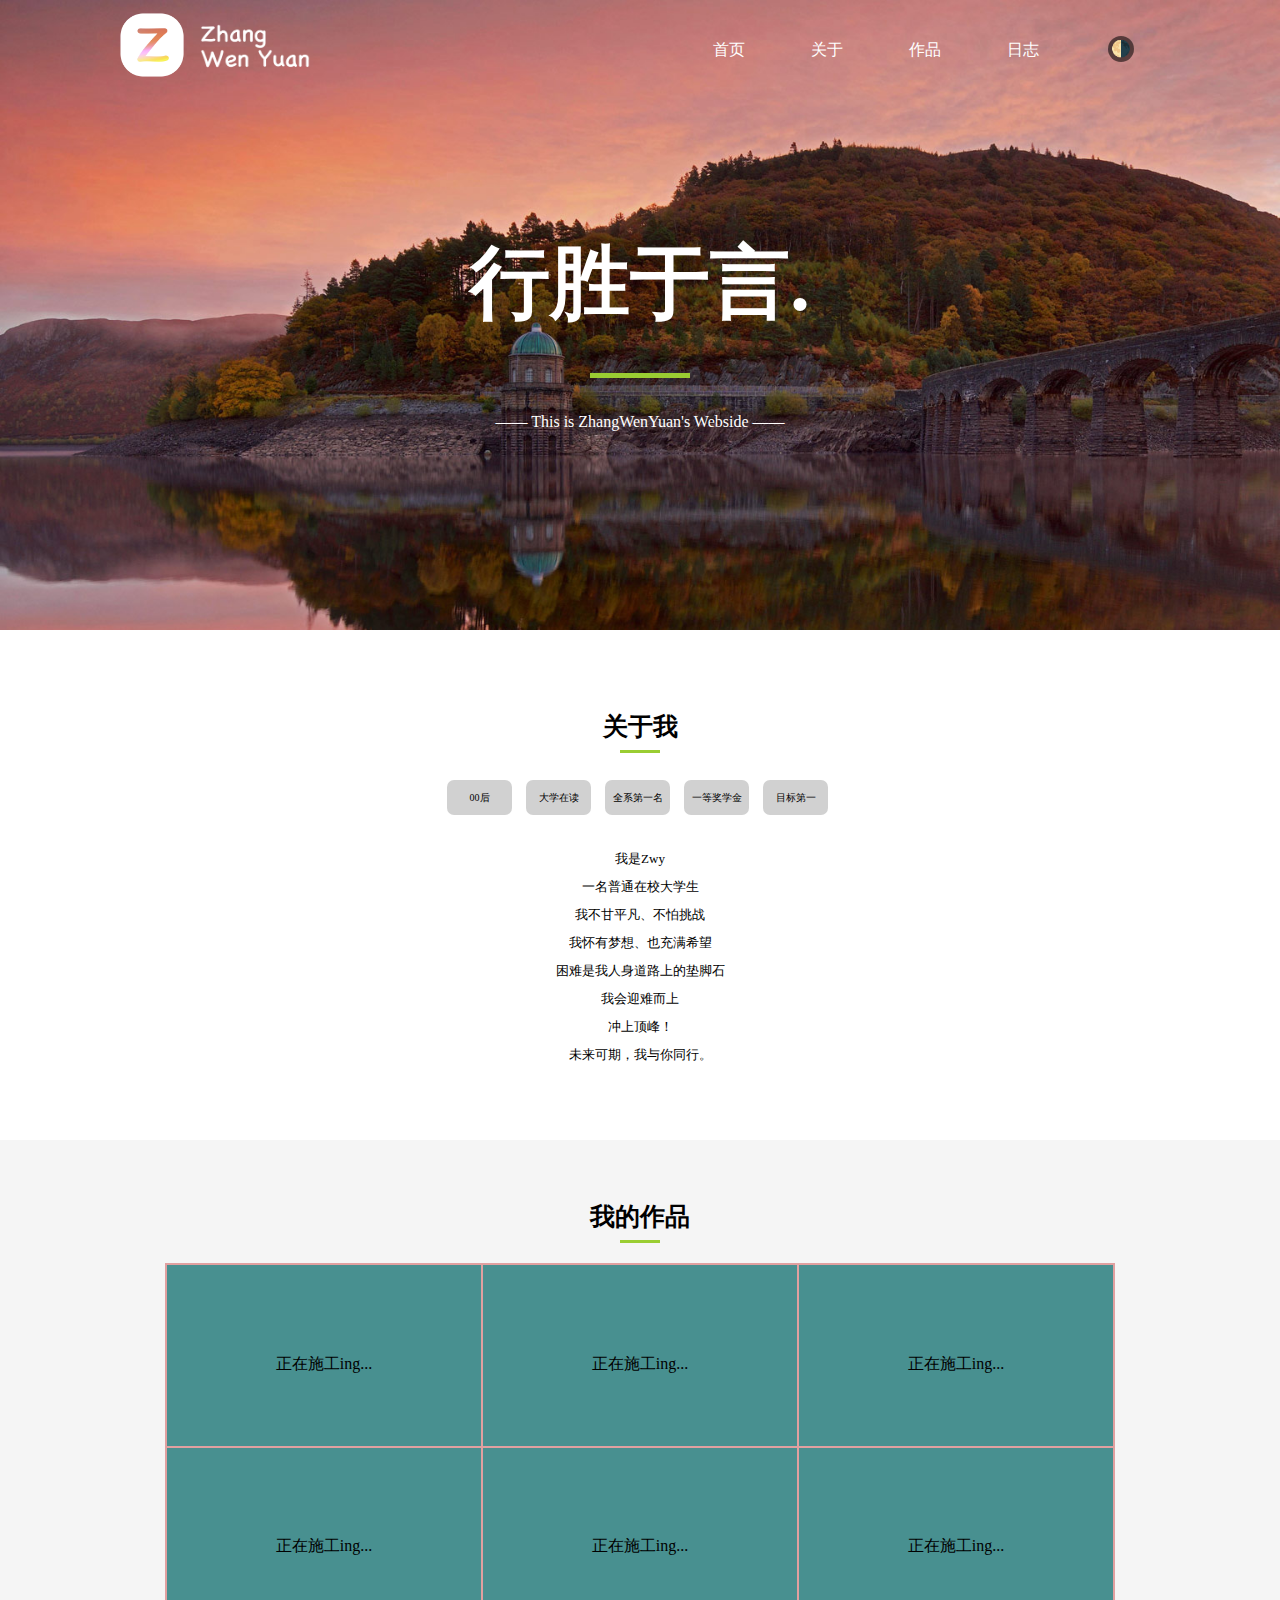
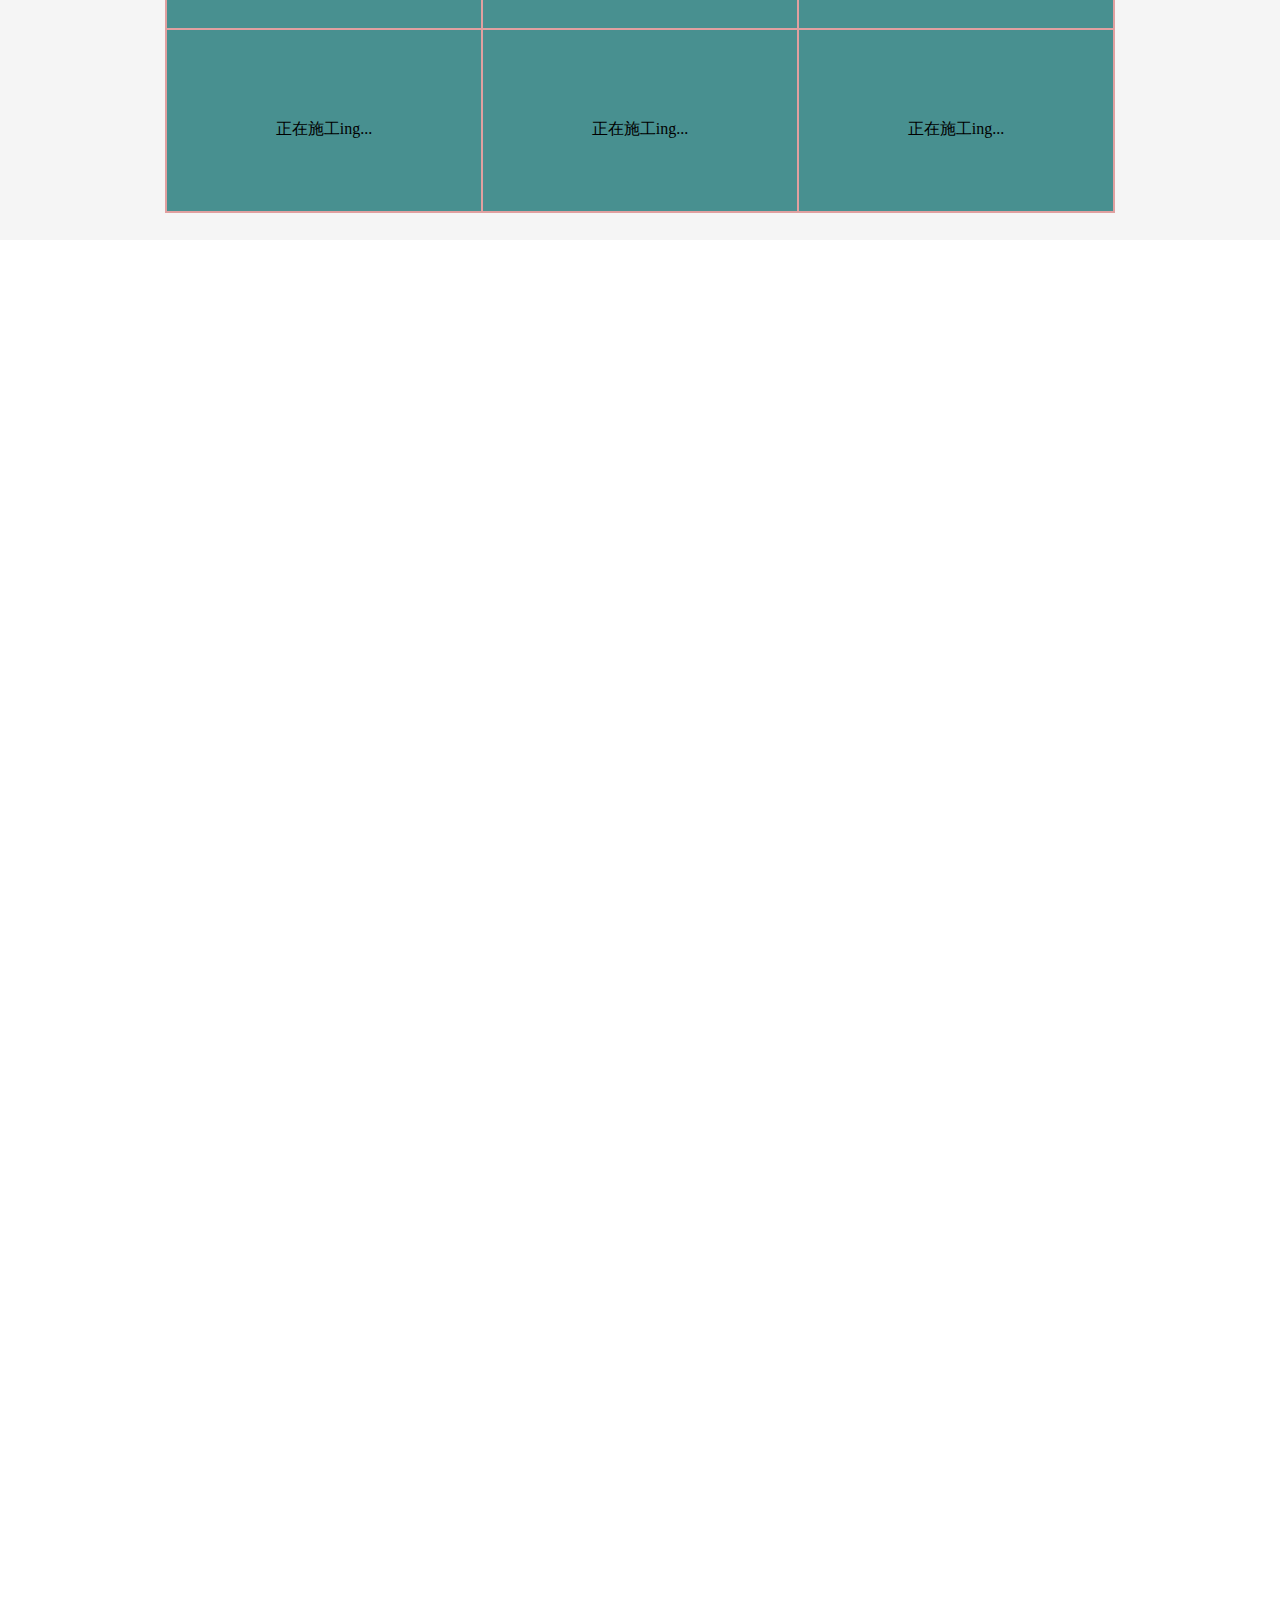
==== index.html @ 50406fbc "WEbsiteProgram" ====
<!DOCTYPE html>
<html lang="en">

<head>
    <meta charset="UTF-8">
    <meta http-equiv="X-UA-Compatible" content="IE=edge">
    <meta name="viewport" content="width=device-width, initial-scale=1.0">
    <title> - Zwy的博客园 -</title>
    <link rel="stylesheet" href="/CSS/MyWebSide.css">
    <link rel="stylesheet" href="/CSS/MyWebSide02.css">
    <link rel="stylesheet" href="/CSS/MyWebSide03.css">
    <link rel="stylesheet" href="/CSS/MyWebSide04.css">
    <script>
        //js是自上而下进行的
        // 控制一个弹窗
        // alert("警告！访问此网站您的IP地址会被攻击。");

        //向body写入内容
        // document.write("你看我出不出来")

        //向控制台输入一个内容
        // console.log("控制台内的内容");

        //
    </script>
</head>

<body>
    <div id="firstbg">
        <div id="content-1">
            <div id="topbar">
                <div id="topbar-left">
                    <img id="Logo" src="../Img/logo.png" alt="">
                    <img id="Name" src="../Img/Name1.png" alt="">
                </div>
                <div id="topbar-right">
                    <ul id="topbar-right-ul">
                        <li>
                            <a href="#">
                                首页
                                <div class="topbar-right-list-line"></div>
                            </a>
                        </li>
                        <li>
                            <a href="#">
                                关于
                                <div class="topbar-right-list-line"></div>
                            </a>
                        </li>
                        <li>
                            <a href="#">
                                作品
                                <div class="topbar-right-list-line"></div>
                            </a>
                        </li>
                        <li>
                            <a href="#">
                                日志
                                <div class="topbar-right-list-line"></div>
                            </a>
                        </li>
                        <li>
                            <a href="#"><img src="" alt="">
                                <div id="BUTTON">
                                    <Span>🌗</Span>
                                </div>
                                <div class="topbar-right-list-line"></div>
                            </a>
                        </li>
                    </ul>
                </div>
            </div>
            <div id="headline">
                <h1>行胜于言.</h1>
                <div id="h3-underline"></div>
                <p>—— This is ZhangWenYuan's Webside ——</p>
                <div id="BUTTOM2"></div>
            </div>
        </div>
        <div id="content-2">
            <div id="content2-headline">
                <h3>关于我</h3>
                <div class="h3-underline"></div>
                <ul>
                    <li>00后</li>
                    <li>大学在读</li>
                    <li>全系第一名</li>
                    <li>一等奖学金</li>
                    <li>目标第一</li>
                </ul>
                <p>我是Zwy</p>
                <p>一名普通在校大学生</p>
                <p>我不甘平凡、不怕挑战</p>
                <p>我怀有梦想、也充满希望</p>
                <p>困难是我人身道路上的垫脚石</p>
                <p>我会迎难而上</p>
                <p>冲上顶峰！</p>
                <p>未来可期，我与你同行。</p>
            </div>
        </div>
        <div id="content-3">
            <div id="content-3-headline">
                <h3>我的作品</h3>
                <div class="content-3-underline"></div>
                <form action="">
                    <table id="content-3-table">
                        <!-- 内部作品结构三列三行 -->
                        <tr class="content-3-table-tr">
                            <td>
                                <div>
                                    <img src="" alt="">
                                    <p>正在施工ing...</p>
                                    <p></p>
                                    <p></p>
                                </div>
                            </td>
                            <td>
                                <div>
                                    <img src="" alt="">
                                    <p>正在施工ing...</p>
                                    <p></p>
                                    <p></p>
                                </div>
                            </td>
                            <td>
                                
                                <div>
                                    <img src="" alt="">
                                    <p>正在施工ing...</p>
                                    <p></p>
                                    <p></p>
                                </div>
                            </td>
                        </tr>
                        <tr class="content-3-table-tr">
                            <td>
                                <div>
                                    <img src="" alt="">
                                    <p>正在施工ing...</p>
                                    <p></p>
                                    <p></p>
                                </div>
                            </td>
                            <td>
                                <div>
                                    <img src="" alt="">
                                    <p>正在施工ing...</p>
                                    <p></p>
                                    <p></p>
                                </div>
                            </td>
                            <td>
                                <div>
                                    <img src="" alt="">
                                    <p>正在施工ing...</p>
                                    <p></p>
                                    <p></p>
                                </div>
                            </td>
                        </tr>
                        <tr class="content-3-table-tr">
                            <td>
                                <div>
                                    <img src="" alt="">
                                    <p>正在施工ing...</p>
                                    <p></p>
                                    <p></p>
                                </div>
                            </td>
                            <td>
                                <div>
                                    <img src="" alt="">
                                    <p>正在施工ing...</p>
                                    <p></p>
                                    <p></p>
                                </div>
                            </td>
                            <td>
                                <div>
                                    <img src="" alt="">
                                    <p>正在施工ing...</p>
                                    <p></p>
                                    <p></p>
                                </div>
                            </td>
                        </tr>
                    </table>
                </form>
            </div>
        </div>
        <div id="content-4">
            <div>
                <div>
                    <h5></h5>
                    <a href=""></a>
                    <a href=""></a>
                    <a href=""></a>
                    <a href=""></a>
                </div>
                <div>
                    <h5></h5>
                    <a href=""></a>
                    <a href=""></a>
                    <a href=""></a>
                    <a href=""></a>
                </div>
                <div>
                    <h5></h5>
                    <a href=""></a>
                    <a href=""></a>
                    <a href=""></a>
                    <a href=""></a>
                </div>
            </div>
        </div>
    </div>
</body>

</html>
---- CSS/MyWebSide.css ----
*{
    margin: 0;
    padding: 0;

}
body{
    background-image:url(../Img/Home_TopBg0.jpg);
    background-size: cover;
    background-repeat: no-repeat;
    background-attachment:fixed;
}
#firstbg{
    width: auto;
    height: 3245px;
    /* background-color: rgba(255,0, 0, .2); */
}

#topbar{
    width: auto;
    height: 90px;
    /* background-color:  rgba(50, 252, 43, 0.2); */
}
#topbar-left{
    width: 260px;
    height: 90px;
    /* background-color: salmon; */
    float: left;
    margin-left: 100px;
}
#Logo{
    width: 70px;
    height: 70px;
    display: block;
    margin-top: 10px;
    margin-left: 17px;
    float: left;
}
#Name{
    width: 110px;
    float: right;
    margin-top: 20px;
    margin-right: 50px;
}
.topSpan{
    color: #FFFF;
    font-size: 20px;
}
#topbar-right{
    width: 500px;
    height: 90px;
    /* background-color: rgba(226, 33, 210, 0.2); */
    float: right;
    margin-right: 100px;
    line-height: 90px;
}
#topbar-right-ul{
    list-style: none;
}
#topbar-right-ul li{
    float: left;
}
#topbar-right-ul li a{
    text-decoration: none;
    color: #FFFF;
    width: 80px;
    height: 43px;
    display: block;
    /* background-color: rgba(170, 170, 170, 0.2); */
    text-align: center;
    line-height: 43px;
    font-size: 16px;
    font-family: 'Courier New', Courier, monospace;
    margin:30px 9px;
    border-radius: 8px;
    transition: 0.4s;
}
.topbar-right-list-line{
    width: 0px;
    height: 2px;
    border-radius: 10px;
    background-color: rgb(196, 253, 110);
    margin-top: -10px;
    margin-left: auto;
    margin-right: auto;
	transition: 0.3s; 
}

#topbar-right-ul li a:hover{
    background-color: rgba(0, 0, 0, 0.10);
}
#topbar-right-ul li a:hover .topbar-right-list-line{
    width: 40px;
    height: 2px;
    transform:scale(1);
    visibility:visible;

}
#BUTTON{
    width: 26px;
    height: 26px;
    background-color: rgba(0, 0, 0,.55);
    border-radius: 50%;
    float: left;
    line-height: 29px;
    text-align: center;
    margin-left: 27px;
    margin-top: 6px;
    visibility:visible;
    transition: .2s; 
}
#topbar-right-ul li a:hover #BUTTON{
    background-color: rgba(0, 0, 0,.0);
}
#topbar-right-ul li a:hover #BUTTON span{
    visibility: visible;
}
---- CSS/MyWebSide02.css ----
#content-1{
    width: auto;    
    height: 630px;
    /* background-color: rgba(225, 0, 0, .5); */
}

#headline{
    color: white;
    width: 500px;
    height: 300px;
    /* background-color: rgba(0, 255, 0, 0.5); */
    margin: 0px auto;
    margin-top: 140px;
    text-align: center;
}

#h3-underline{
    margin: 35px auto;
    width: 100px;
    height: 5px;
    background-color: yellowgreen;
}

#headline h1{
    font-size: 80px;
}
---- CSS/MyWebSide03.css ----
#content-2{
    width: auto;
    height: 450px;
    background-color: rgba(255, 255, 255, 1);
    margin: 0px auto;
    padding-top: 60px;
}
#content2-headline{
    color: rgb(0, 0, 0);
    width: 400px;
    height: 400px;
    /* background-color:rgba(255, 255, 255, .1); */
    margin: 0px auto;
    padding-top: 20px;
}
#content2-headline h3{
    text-align: center;
    font-size: 25px;
}
.h3-underline{
    width: 40px;
    height: 3px;
    background-color: yellowgreen;
    margin: 7px auto;
}
#content2-headline ul{
    list-style: none;
    width: 400px;
    height: 70px;
    /* background-color: hotpink; */
    padding-top: 10px;
}

#content2-headline ul li{
    display: block;
    float: left;
    width: 65px;
    height: 35px;
    background-color: rgba(27, 27, 27, 0.2);
    text-align: center;
    line-height: 35px;
    font-size: 10px;
    border-radius: 7px;
    margin: 10px 7px;
    transition: 0.2s;
}

#content2-headline ul li:hover{
    color:rgb(255, 213, 5);
    background-color: rgba(255, 196, 0, 0.1);
}
#content2-headline p{
    text-align: center;
    font-size: 13px;
    margin: 10px auto;
}
---- CSS/MyWebSide04.css ----
#content-3{
    width: auto;
    height: 700px;
    background-color: rgb(245, 245, 245);
}

#content-3-headline{
    width: auto;
    height: 600px;   
    text-align: center;
    padding-top: 60px;
}

#content-3-headline h3 {
    font-size: 25px;
}

.content-3-underline{
    width: 40px;
    height: 3px;
    background-color: yellowgreen;
    margin: 7px auto;
}

#content-3-table{
    margin: 20px auto;
    width: 950px;
    height: 550px;
    background-color: rgb(224, 160, 160);
}
.content-3-table-tr{
    width: 10px;
    height: 180px;
    background-color:rgb(72, 144, 144);
}
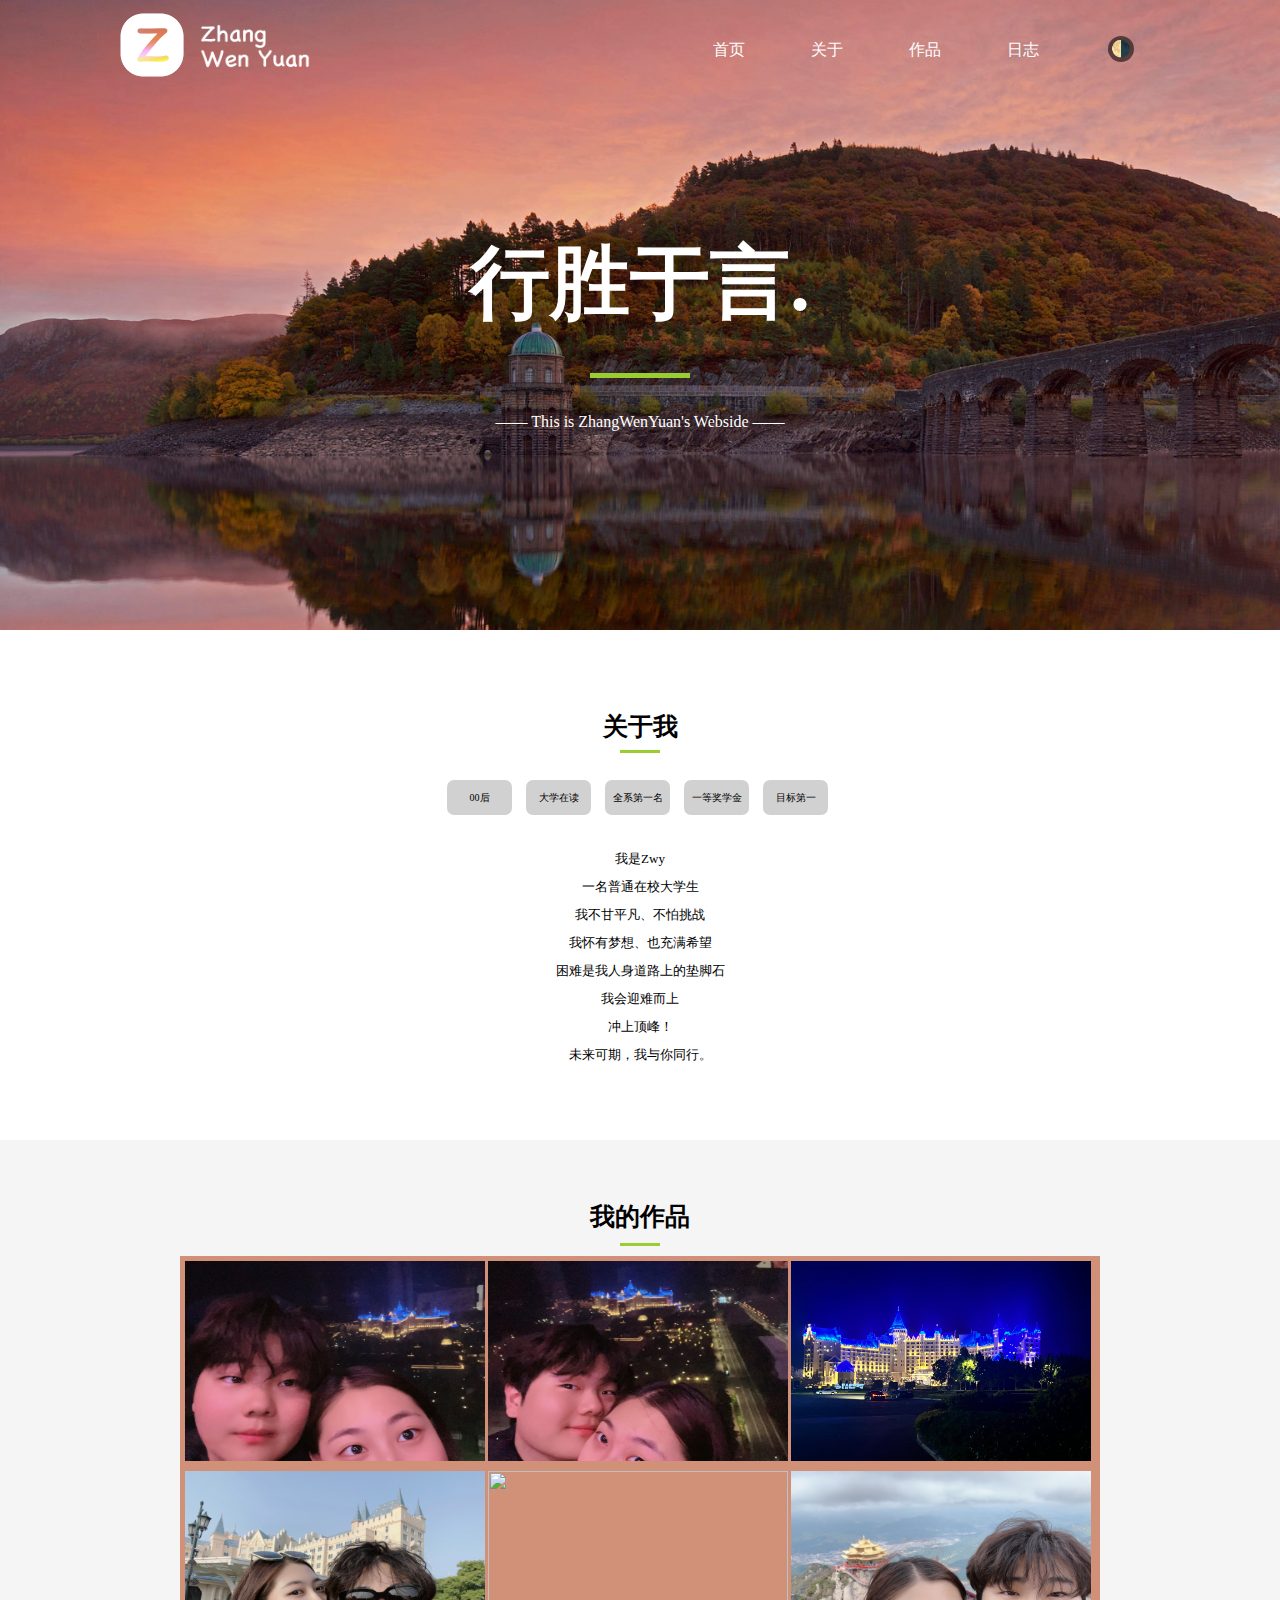
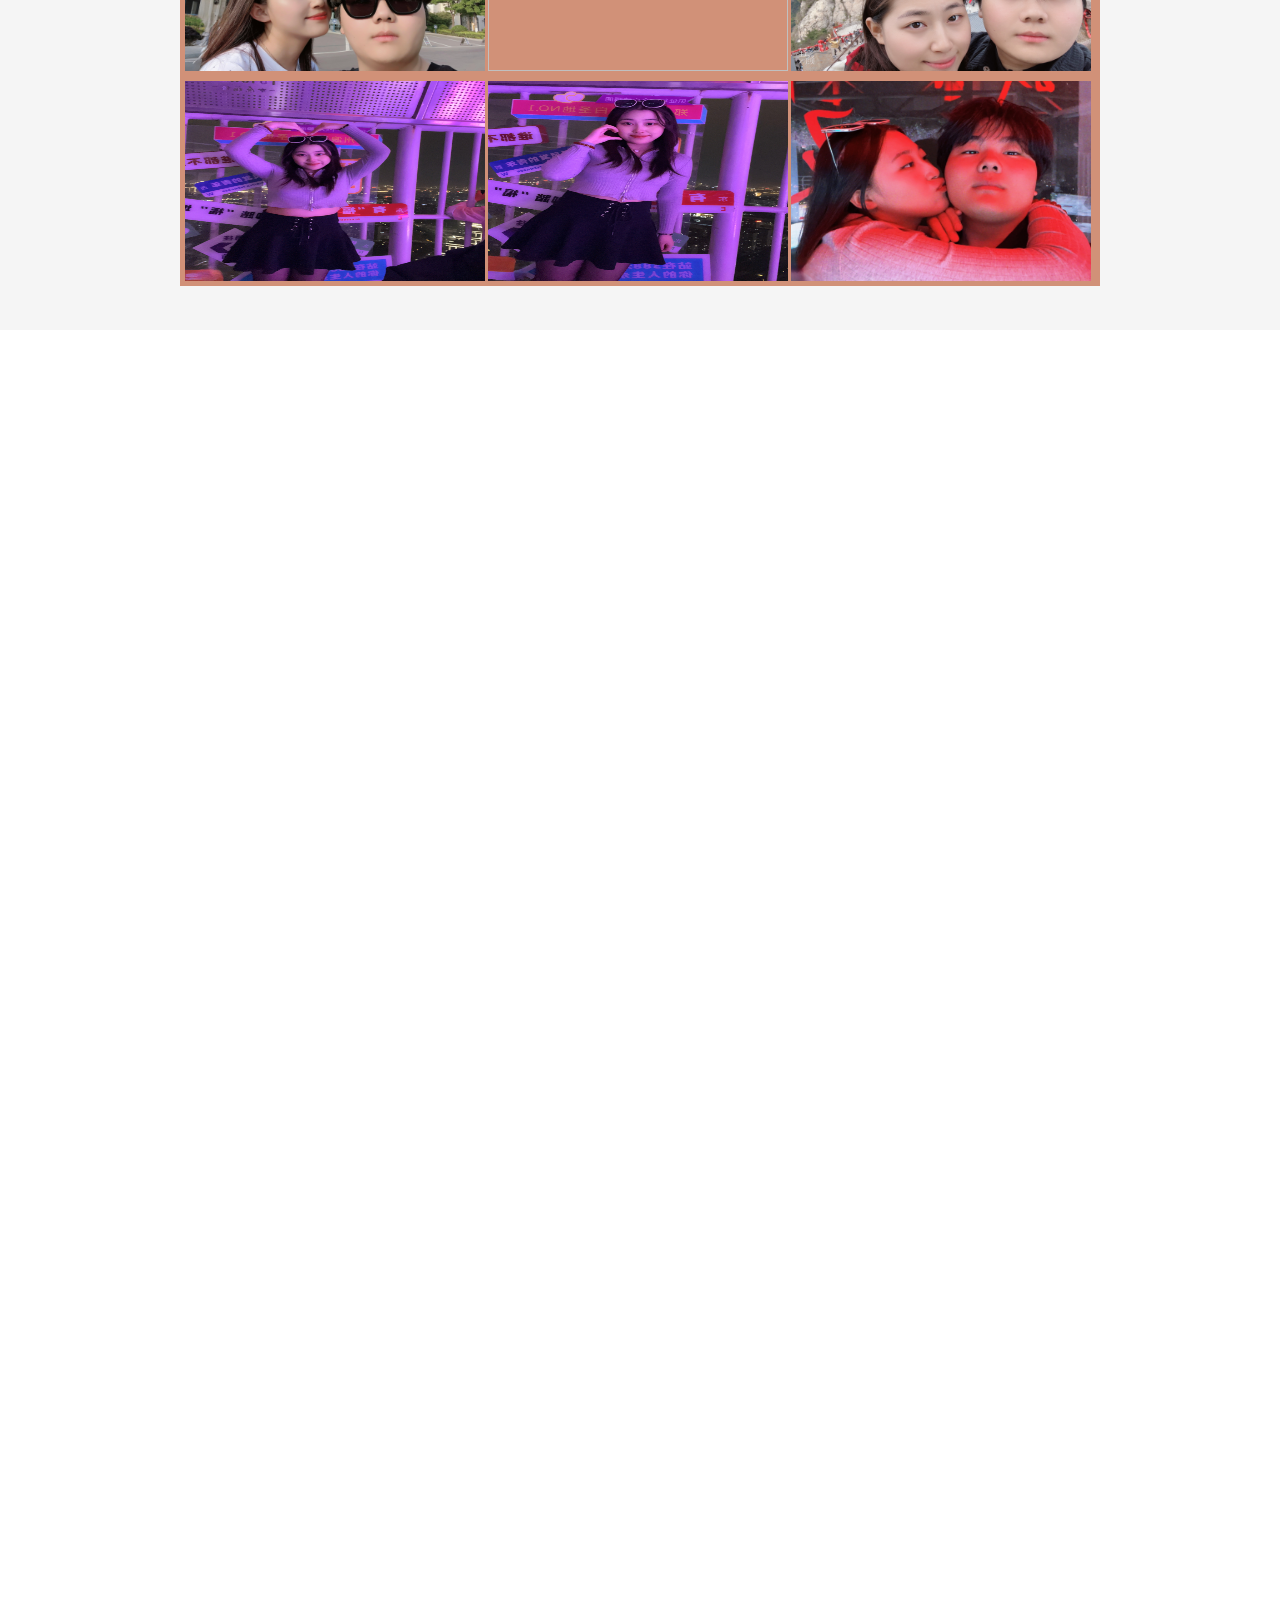
==== commit b0174856: "2" ====
--- a/index.html
+++ b/index.html
@@ -30,37 +30,37 @@
         <div id="content-1">
             <div id="topbar">
                 <div id="topbar-left">
-                    <img id="Logo" src="../Img/logo.png" alt="">
-                    <img id="Name" src="../Img/Name1.png" alt="">
+                    <img id="Logo" src="/Img/logo.png" alt="">
+                    <img id="Name" src="/Img/Name1.png" alt="">
                 </div>
                 <div id="topbar-right">
                     <ul id="topbar-right-ul">
                         <li>
-                            <a href="#">
+                            <a href="/Html/Login.html">
                                 首页
                                 <div class="topbar-right-list-line"></div>
                             </a>
                         </li>
                         <li>
-                            <a href="#">
+                            <a href="/Html/Login.html">
                                 关于
                                 <div class="topbar-right-list-line"></div>
                             </a>
                         </li>
                         <li>
-                            <a href="#">
+                            <a href="/Html/Login.html">
                                 作品
                                 <div class="topbar-right-list-line"></div>
                             </a>
                         </li>
                         <li>
-                            <a href="#">
+                            <a href="/Html/Login.html">
                                 日志
                                 <div class="topbar-right-list-line"></div>
                             </a>
                         </li>
                         <li>
-                            <a href="#"><img src="" alt="">
+                            <a href="/Html/Login.html"><img src="" alt="">
                                 <div id="BUTTON">
                                     <Span>🌗</Span>
                                 </div>
@@ -102,90 +102,42 @@
             <div id="content-3-headline">
                 <h3>我的作品</h3>
                 <div class="content-3-underline"></div>
-                <form action="">
-                    <table id="content-3-table">
-                        <!-- 内部作品结构三列三行 -->
-                        <tr class="content-3-table-tr">
-                            <td>
-                                <div>
-                                    <img src="" alt="">
-                                    <p>正在施工ing...</p>
-                                    <p></p>
-                                    <p></p>
-                                </div>
-                            </td>
-                            <td>
-                                <div>
-                                    <img src="" alt="">
-                                    <p>正在施工ing...</p>
-                                    <p></p>
-                                    <p></p>
-                                </div>
-                            </td>
-                            <td>
-                                
-                                <div>
-                                    <img src="" alt="">
-                                    <p>正在施工ing...</p>
-                                    <p></p>
-                                    <p></p>
-                                </div>
-                            </td>
-                        </tr>
-                        <tr class="content-3-table-tr">
-                            <td>
-                                <div>
-                                    <img src="" alt="">
-                                    <p>正在施工ing...</p>
-                                    <p></p>
-                                    <p></p>
-                                </div>
-                            </td>
-                            <td>
-                                <div>
-                                    <img src="" alt="">
-                                    <p>正在施工ing...</p>
-                                    <p></p>
-                                    <p></p>
-                                </div>
-                            </td>
-                            <td>
-                                <div>
-                                    <img src="" alt="">
-                                    <p>正在施工ing...</p>
-                                    <p></p>
-                                    <p></p>
-                                </div>
-                            </td>
-                        </tr>
-                        <tr class="content-3-table-tr">
-                            <td>
-                                <div>
-                                    <img src="" alt="">
-                                    <p>正在施工ing...</p>
-                                    <p></p>
-                                    <p></p>
-                                </div>
-                            </td>
-                            <td>
-                                <div>
-                                    <img src="" alt="">
-                                    <p>正在施工ing...</p>
-                                    <p></p>
-                                    <p></p>
-                                </div>
-                            </td>
-                            <td>
-                                <div>
-                                    <img src="" alt="">
-                                    <p>正在施工ing...</p>
-                                    <p></p>
-                                    <p></p>
-                                </div>
-                            </td>
-                        </tr>
-                    </table>
-                </form>
+                <!-- 内部作品结构三列三行 -->
+                <div id="imgbox">
+                    <div>
+                        <img id="imageindex1" src="/Img/微信图片_20240612033033.jpg" alt="">
+                    </div>
+                    <div>
+                        <img id="imageindex2" src="/Img/微信图片_20240612033058.jpg" alt="">
+                    </div>                    <div>
+                        <img id="imageindex3" src="/Img/微信图片_20240612033101.jpg" alt="">
+                    </div>
+                </div>
+                <div id="imgbox">
+                    <a style="width: 300px;height:200px;" href="">
+                        <div>
+
+                            <img id="imageindex4" src="/Img/微信图片_20240612033104.jpg" alt="">
+
+                        </div>
+                    </a>
+                    <div>
+                        <img id="imageindex5" src="/Img/微信图片_20240612033106.jpg" alt="">
+                    </div>                    <div>
+                        <img id="imageindex6" src="/Img/微信图片_20240612033108.jpg" alt="">
+                    </div>
+                </div>
+                <div id="imgbox">
+                    <div>
+                        <img id="imageindex7" src="/Img/微信图片_20240612033112.jpg" alt="">
+                    </div>
+                    <div>
+                        <img id="imageindex8" src="/Img/微信图片_20240612033114.jpg" alt="">
+                    </div>                    <div>
+                        <img id="imageindex9" src="/Img/微信图片_20240612033117.jpg" alt="">
+                    </div>
+                </div>
+                        
             </div>
         </div>
         <div id="content-4">
--- a/CSS/MyWebSide04.css
+++ b/CSS/MyWebSide04.css
@@ -1,6 +1,6 @@
 #content-3{
     width: auto;
-    height: 700px;
+    height: 790px;
     background-color: rgb(245, 245, 245);
 }
 
@@ -19,17 +19,82 @@
     width: 40px;
     height: 3px;
     background-color: yellowgreen;
-    margin: 7px auto;
+    margin: 10px auto;
 }
 
 #content-3-table{
-    margin: 20px auto;
+    margin: 0px auto;
     width: 950px;
     height: 550px;
-    background-color: rgb(224, 160, 160);
+    background-color: rgb(253, 174, 213);
 }
-.content-3-table-tr{
-    width: 10px;
-    height: 180px;
-    background-color:rgb(72, 144, 144);
+#imgbox{
+    width: 920px;
+    height:210px;
+    background-color: #d19178;
+    margin: 0px auto;
+    position: relative;
 }
+#imageindex1{
+    width: 300px;
+    height:200px;
+    position:absolute;
+    left: 0px;
+    margin: 5px;
+}
+#imageindex2{
+    width: 300px;
+    height:200px;
+    position:absolute;
+    left: 303px;
+    margin: 5px;
+}
+#imageindex3{
+    width: 300px;
+    height:200px;
+    position:absolute;
+    left: 606px;
+    margin: 5px;
+}
+#imageindex4{
+    width: 300px;
+    height:200px;
+    position:absolute;
+    left: 0px;
+    margin: 5px;
+}
+#imageindex5{
+    width: 300px;
+    height:200px;
+    position:absolute;
+    left: 303px;
+    margin: 5px;
+}
+#imageindex6{
+    width: 300px;
+    height:200px;
+    position:absolute;
+    left: 606px;
+    margin: 5px;
+}
+#imageindex7{
+    width: 300px;
+    height:200px;
+    position:absolute;
+    left: 0px;
+    margin: 5px;
+}
+#imageindex8{
+    width: 300px;
+    height:200px;
+    position:absolute;
+    left: 303px;
+    margin: 5px;
+}
+#imageindex9{
+    width: 300px;
+    height:200px;
+    position:absolute;
+    left: 606px;
+    margin: 5px;
+}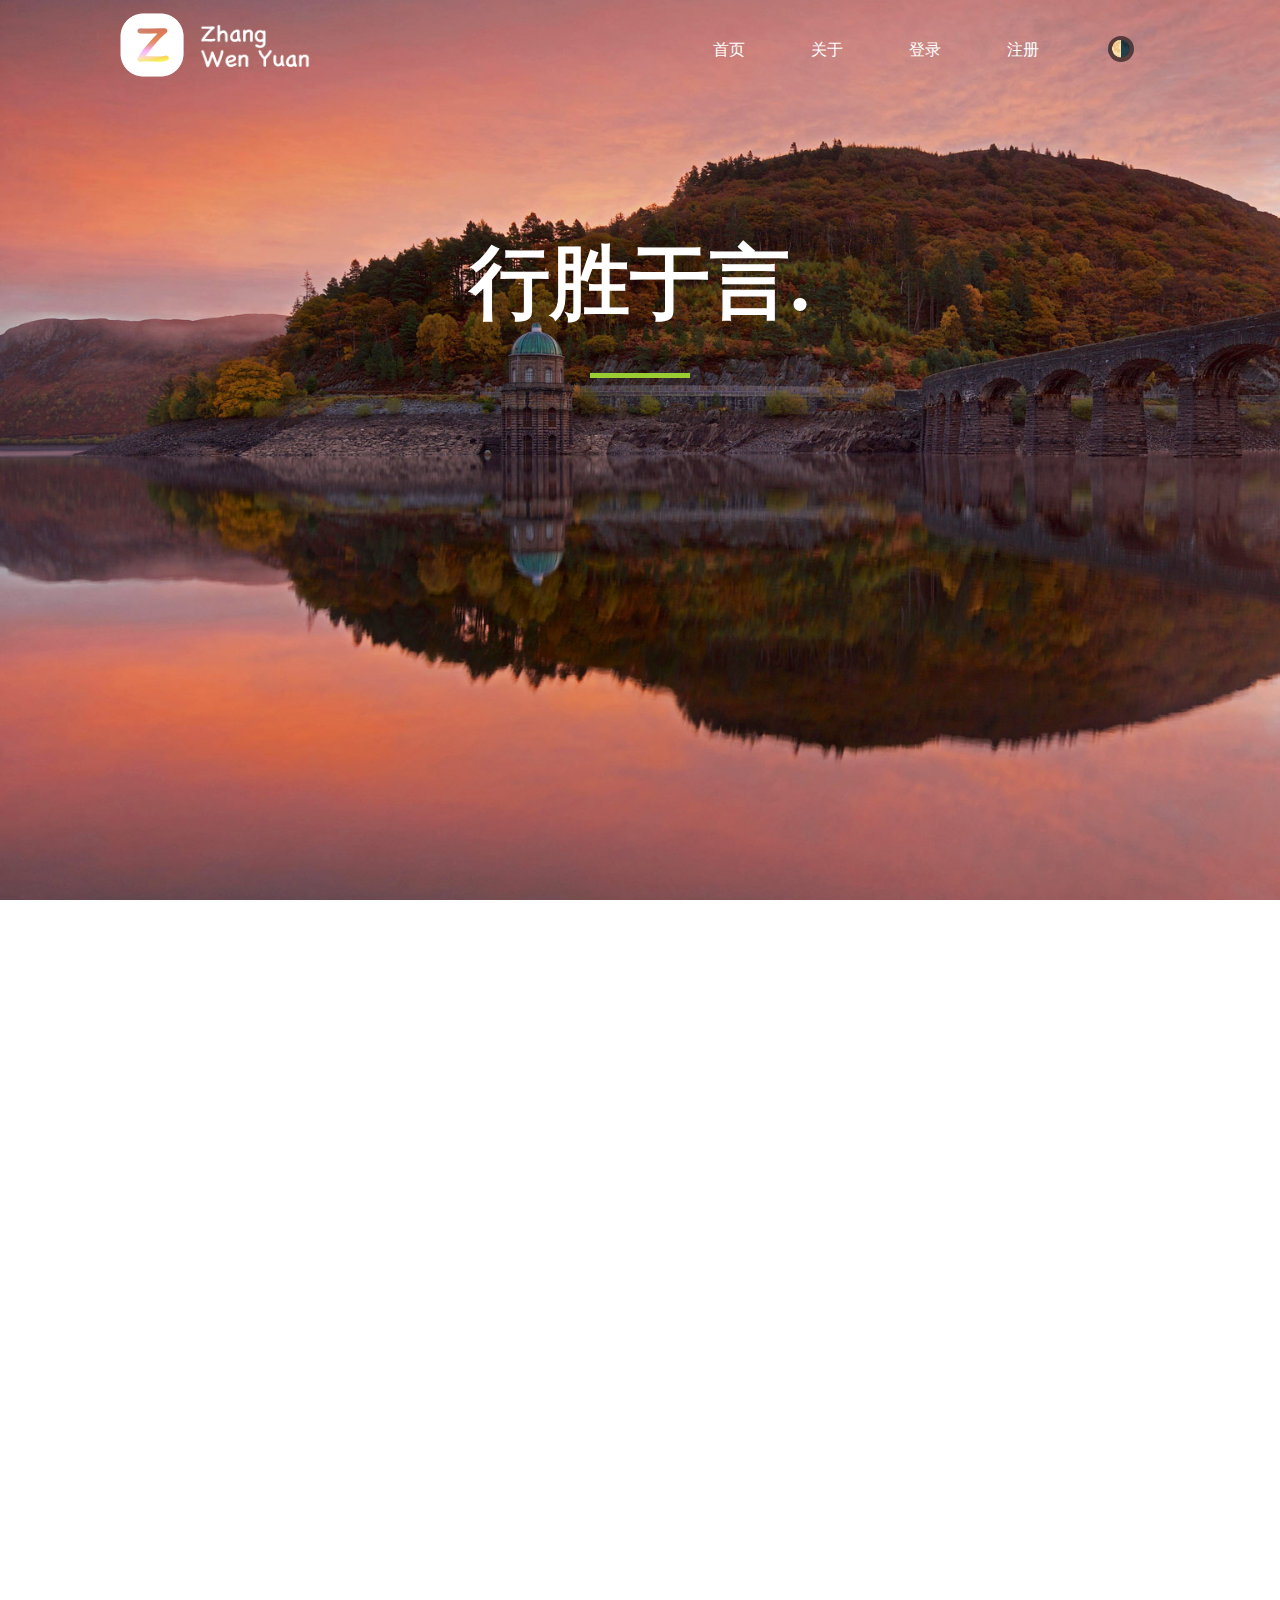
==== commit 52bca4fc: "3" ====
--- a/index.html
+++ b/index.html
@@ -5,7 +5,7 @@
     <meta charset="UTF-8">
     <meta http-equiv="X-UA-Compatible" content="IE=edge">
     <meta name="viewport" content="width=device-width, initial-scale=1.0">
-    <title> - Zwy的博客园 -</title>
+    <title> - 博客园首页 -</title>
     <link rel="stylesheet" href="/CSS/MyWebSide.css">
     <link rel="stylesheet" href="/CSS/MyWebSide02.css">
     <link rel="stylesheet" href="/CSS/MyWebSide03.css">
@@ -36,31 +36,32 @@
                 <div id="topbar-right">
                     <ul id="topbar-right-ul">
                         <li>
-                            <a href="/Html/Login.html">
+                            <a href="">
                                 首页
                                 <div class="topbar-right-list-line"></div>
                             </a>
                         </li>
                         <li>
-                            <a href="/Html/Login.html">
+                            <a href="">
                                 关于
                                 <div class="topbar-right-list-line"></div>
                             </a>
                         </li>
                         <li>
-                            <a href="/Html/Login.html">
-                                作品
+                            <a href="/Html/Login.html" target="_blank">
+                                登录
                                 <div class="topbar-right-list-line"></div>
                             </a>
                         </li>
                         <li>
-                            <a href="/Html/Login.html">
-                                日志
+                            <a href="">
+                                注册
                                 <div class="topbar-right-list-line"></div>
                             </a>
                         </li>
                         <li>
-                            <a href="/Html/Login.html"><img src="" alt="">
+                            <a href="">
+                                <img src="" alt="">
                                 <div id="BUTTON">
                                     <Span>🌗</Span>
                                 </div>
@@ -73,96 +74,8 @@
             <div id="headline">
                 <h1>行胜于言.</h1>
                 <div id="h3-underline"></div>
-                <p>—— This is ZhangWenYuan's Webside ——</p>
+
                 <div id="BUTTOM2"></div>
-            </div>
-        </div>
-        <div id="content-2">
-            <div id="content2-headline">
-                <h3>关于我</h3>
-                <div class="h3-underline"></div>
-                <ul>
-                    <li>00后</li>
-                    <li>大学在读</li>
-                    <li>全系第一名</li>
-                    <li>一等奖学金</li>
-                    <li>目标第一</li>
-                </ul>
-                <p>我是Zwy</p>
-                <p>一名普通在校大学生</p>
-                <p>我不甘平凡、不怕挑战</p>
-                <p>我怀有梦想、也充满希望</p>
-                <p>困难是我人身道路上的垫脚石</p>
-                <p>我会迎难而上</p>
-                <p>冲上顶峰！</p>
-                <p>未来可期，我与你同行。</p>
-            </div>
-        </div>
-        <div id="content-3">
-            <div id="content-3-headline">
-                <h3>我的作品</h3>
-                <div class="content-3-underline"></div>
-                <!-- 内部作品结构三列三行 -->
-                <div id="imgbox">
-                    <div>
-                        <img id="imageindex1" src="/Img/微信图片_20240612033033.jpg" alt="">
-                    </div>
-                    <div>
-                        <img id="imageindex2" src="/Img/微信图片_20240612033058.jpg" alt="">
-                    </div>                    <div>
-                        <img id="imageindex3" src="/Img/微信图片_20240612033101.jpg" alt="">
-                    </div>
-                </div>
-                <div id="imgbox">
-                    <a style="width: 300px;height:200px;" href="">
-                        <div>
-
-                            <img id="imageindex4" src="/Img/微信图片_20240612033104.jpg" alt="">
-
-                        </div>
-                    </a>
-                    <div>
-                        <img id="imageindex5" src="/Img/微信图片_20240612033106.jpg" alt="">
-                    </div>                    <div>
-                        <img id="imageindex6" src="/Img/微信图片_20240612033108.jpg" alt="">
-                    </div>
-                </div>
-                <div id="imgbox">
-                    <div>
-                        <img id="imageindex7" src="/Img/微信图片_20240612033112.jpg" alt="">
-                    </div>
-                    <div>
-                        <img id="imageindex8" src="/Img/微信图片_20240612033114.jpg" alt="">
-                    </div>                    <div>
-                        <img id="imageindex9" src="/Img/微信图片_20240612033117.jpg" alt="">
-                    </div>
-                </div>
-                        
-            </div>
-        </div>
-        <div id="content-4">
-            <div>
-                <div>
-                    <h5></h5>
-                    <a href=""></a>
-                    <a href=""></a>
-                    <a href=""></a>
-                    <a href=""></a>
-                </div>
-                <div>
-                    <h5></h5>
-                    <a href=""></a>
-                    <a href=""></a>
-                    <a href=""></a>
-                    <a href=""></a>
-                </div>
-                <div>
-                    <h5></h5>
-                    <a href=""></a>
-                    <a href=""></a>
-                    <a href=""></a>
-                    <a href=""></a>
-                </div>
             </div>
         </div>
     </div>
